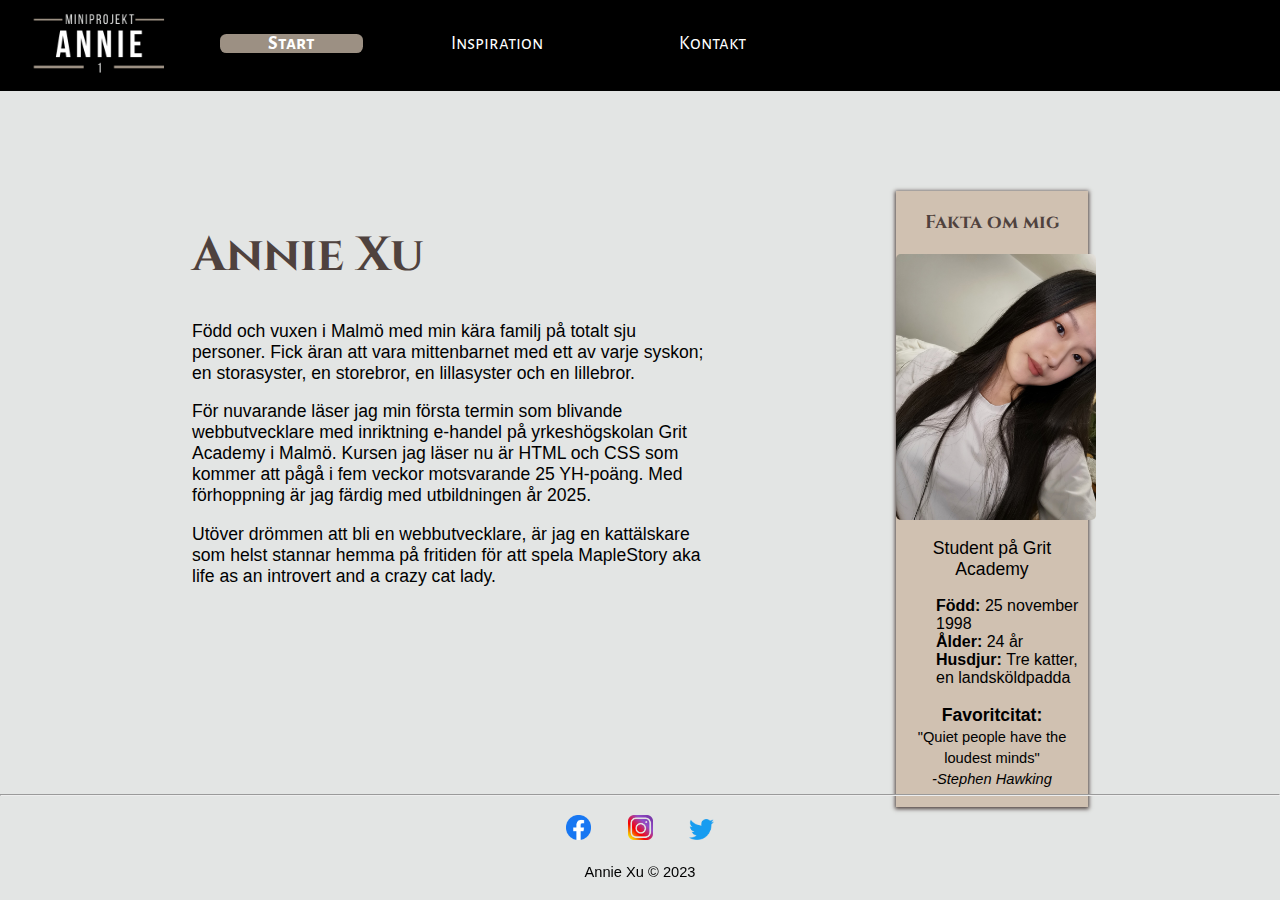
==== index.html @ 86365c62 "Add files via upload" ====
<!DOCTYPE html>
<html lang="en">
<head>
    <meta charset="UTF-8">
    <meta http-equiv="X-UA-Compatible" content="IE=edge">
    <meta name="viewport" content="width=device-width, initial-scale=1.0">
    <title>Annie Xu, minip. 1</title>
    <link href="style.css" rel="stylesheet" type="text/css">
    <link rel="shortcut icon" href="Image/icon.png">
</head>
<body>
    <header>
        <nav>
            <ul>
                <li><a href="index.html"><img src="Image/logo.png" alt="Potala Logo" width="200"></a></li>
                <li class="pad-top"><a class="btn active" href="index.html">Start</a></li>
                <li class="pad-top"><a class="btn" href="inspo.html">Inspiration</a></li>
                <li class="pad-top"><a class="btn" href="kontakt.html">Kontakt</a></li>
            </ul>
        </nav>
    </header>
    <main class="wrapper">
        <article class="om-mig">
            <h1>Annie Xu</h1>
            <div>
                <p>Född och vuxen i Malmö med min kära familj på totalt sju personer. Fick äran att vara mittenbarnet med ett av varje syskon; en storasyster, en storebror, en lillasyster och en lillebror.</p>
                <p>För nuvarande läser jag min första termin som blivande webbutvecklare med inriktning e-handel på yrkeshögskolan Grit Academy i Malmö. Kursen jag läser nu är HTML och CSS som kommer att pågå i fem veckor motsvarande 25 YH-poäng. Med förhoppning är jag färdig med utbildningen år 2025.</p>
                <p>Utöver drömmen att bli en webbutvecklare, är jag en kattälskare som helst stannar hemma på fritiden för att spela MapleStory aka life as an introvert and a crazy cat lady.</p>
            </div>
        </article> 
        <aside class="fakta">
            <div>
                <h3 class="h3-fakta">Fakta om mig</h3>
                <img src="Image/selfie.jpg" alt="En bild på mig">
                <p class="h3-fakta">Student på Grit Academy</p>
                <ul>
                    <li><b>Född: </b>25 november 1998</li>
                    <li><b>Ålder: </b>24 år</li>
                    <li><b>Husdjur: </b>Tre katter,<br> en landsköldpadda</li>
                </ul>
                <p class="h3-fakta"><b>Favoritcitat:</b><br><small>"Quiet people have the loudest minds" <br><i>-Stephen Hawking</i></small></p>
            </div>
        </aside>
    </main>
    <footer>
        <hr>
        <a href="https://www.facebook.com/" target="_blank"><img class="socialmedia" src="Image/facebook.png" alt="Facebook"></a>
        <a href="https://www.instagram.com/" target="_blank"><img class="socialmedia" src="Image/instagram.png" alt="Instagram"></a>
        <a href="https://www.twitter.com/" target="_blank"><img class="socialmedia" src="Image/twitter.png" alt="Twitter"></a>
        <p><small>Annie Xu © 2023</small></p>
    </footer>
</body>
</html>
---- style.css ----
@import url('https://fonts.googleapis.com/css2?family=Alegreya+Sans+SC:wght@500&display=swap'); /*Importerad typsnitt från Google*/
@import url('https://fonts.googleapis.com/css2?family=Cinzel:wght@900&display=swap');
body {
    font-family: 'Lucida Sans', 'Lucida Sans Regular', 'Lucida Grande', 'Lucida Sans Unicode', Geneva, Verdana, sans-serif; /*Typsnitt som används genom alla sidor*/
    background-color: #e3e5e4;
    margin: 0; /*Så det inte blir "gap" mellan header och sidans topp*/
}

nav ul {
    font-family: 'Alegreya Sans SC', sans-serif; /*Typsnitt som endast påverkar listorna i navbar*/   
    display: flex; /*Listan i navbar blir horisontell*/
    list-style-type: none;
    font-size: 1.2rem;
    margin: 0;
    padding: 0.5rem 0 0.5rem;
    overflow: hidden;
}

.pad-top {
    padding-top: 1.5rem; /*Padding så att navbar går i linje med logon*/
}

header {
    background-color: black;
}

h1 {
    font-family: 'Cinzel', serif; /*Typsnitt som stylar alla h1*/
    color: #4f423e;
    font-size: 3rem; /*h1 får en större storlek*/
}

h2, h3, h4 {
    font-family: 'Cinzel', serif; /*Typsnitt som stylar alla h2, h3, h4*/
    color: #4f423e;
}

p {
    font-family: 'Gill Sans', 'Gill Sans MT', Calibri, 'Trebuchet MS', sans-serif; /*Typsnitt som stylar alla paragrafer*/
    font-size: 1.1rem;
}

.wrapper {
    display: flex;
    justify-content: space-evenly;
    padding-top: 100px; /*Mellanrum på 100px mellan toppen på varje sida & det första elementet*/
}

section {
    text-align: center;
}

.om-mig {
    width: 40%;
}

.om-mig img {
    width: 600px;
    border-radius: 3rem;
}

.fakta {
    box-shadow: 0px 1px 4px 1px #4f423e;
    background-color: #d0c1b1; /*Bakgrundsfärg till faktaboxen*/
    width: 15%;
    height: 100%;
}

.fakta img { /*Selfie-bilden får en bredd på 200px och blir centrerad i boxen*/
    width: 200px;
    display: block;
    margin-left: auto;
    margin-right: auto;
    border-radius: 0.3rem; /*Rundar bildens kanter*/
}

.fakta ul {
    list-style-type: none;
}

.h3-fakta {
    text-align: center;
}

.socialmedia {
    width: 25px;
    padding: 0.7rem 1rem 0;
}


footer {
    text-align: center;
    margin-top: 100px;
    bottom: 0;
    width: 100%;
    position: fixed; /*Footern ligger alltid längst ner på sidan*/
}

.btn {
    padding: 0 3rem;
    margin: 0px 20px 0px 20px; /*20px margin på höger & vänster sida av de interna länkarna i navbar*/
    border-radius: 0.4rem; /*Rundar kanterna på länkarna i navbar*/
    color: white;
    text-decoration: none;
}

.btn1 {
    padding: 0 3rem;
    border-radius: 0.4rem;
    color: #595754;
    text-decoration: none;
    font-weight: bold;
}
.btn1:hover {
    background-color:#9c9083; /*Ger länkarna en bakgrundsfärg när musen är över samt en bakgrundsfärg för nuvarande sida*/
    color: white;
    font-weight: bold;
}

.active, .btn:hover {
    background-color:#9c9083; /*Ger länkarna en bakgrundsfärg när musen är över samt en bakgrundsfärg för nuvarande sida*/
    color: white;
    font-weight: bold;
}

@media only screen and (max-width: 600px) {
    body{
        max-width: 100%;
        overflow-x: hidden; /*Stoppar en från att kunna scrolla sidleds*/
    }

    nav ul {
        flex-direction: column; /*Menyn blir vertikal*/
        align-items: center;
    }

    main {
        display: flex;
        flex-direction: column;
        width: 100%;
        padding-left: 18%;
    }

    section {
        margin-left: -10rem;
    }

    .om-mig {
        width: 66%;
    }

    .fakta {
        width: 66%;
    }

    footer {
        position: relative;
    }

    .btn1 {
        padding: 0 1rem;
    }
}
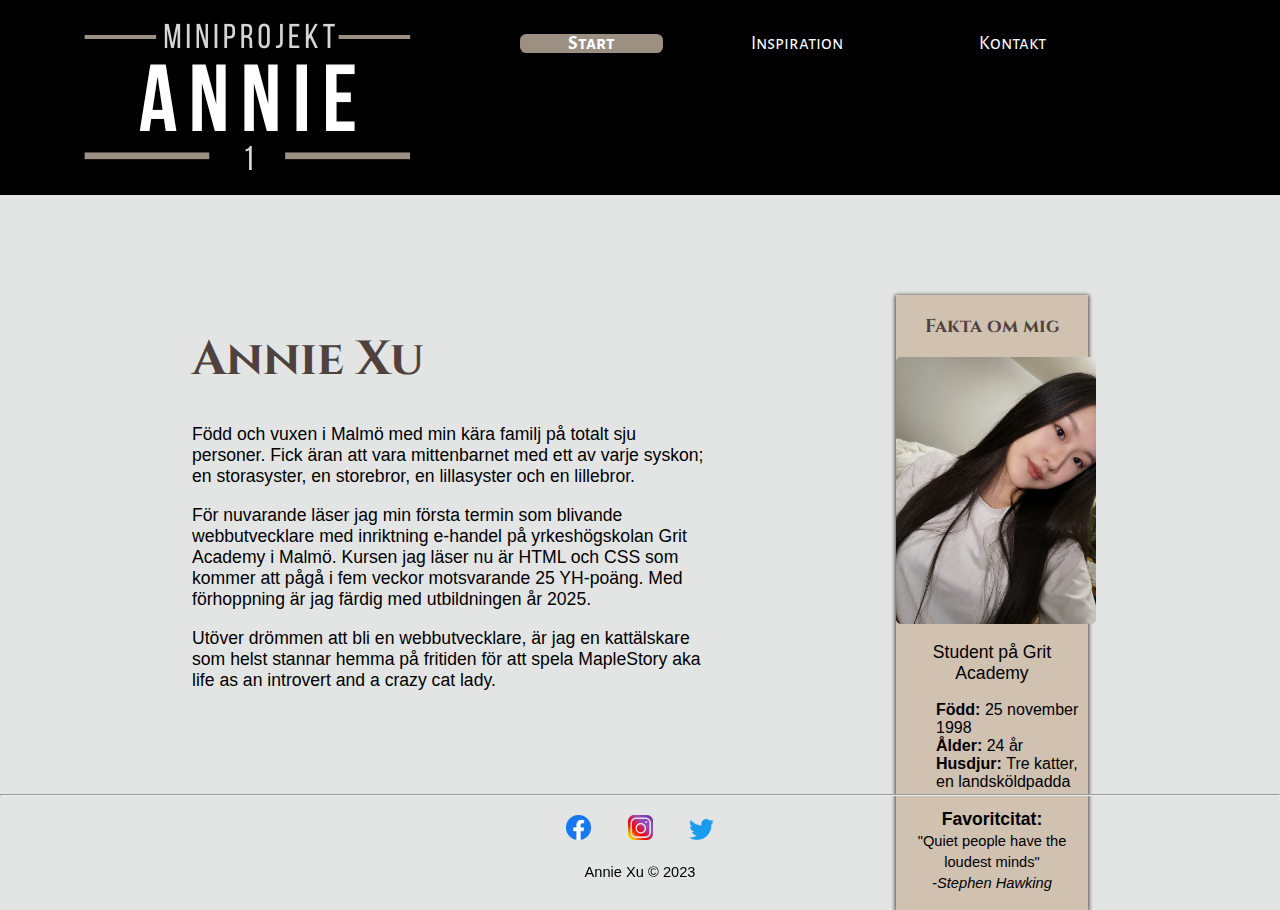
==== commit 7c1146f8: "Update index.html" ====
--- a/index.html
+++ b/index.html
@@ -12,7 +12,7 @@
     <header>
         <nav>
             <ul>
-                <li><a href="index.html"><img src="Image/logo.png" alt="Potala Logo" width="200"></a></li>
+                <li><a href="index.html"><img id="logo" src="Image/logo.png" alt="Logo"></a></li>
                 <li class="pad-top"><a class="btn active" href="index.html">Start</a></li>
                 <li class="pad-top"><a class="btn" href="inspo.html">Inspiration</a></li>
                 <li class="pad-top"><a class="btn" href="kontakt.html">Kontakt</a></li>
@@ -50,4 +50,4 @@
         <p><small>Annie Xu © 2023</small></p>
     </footer>
 </body>
-</html>+</html>
